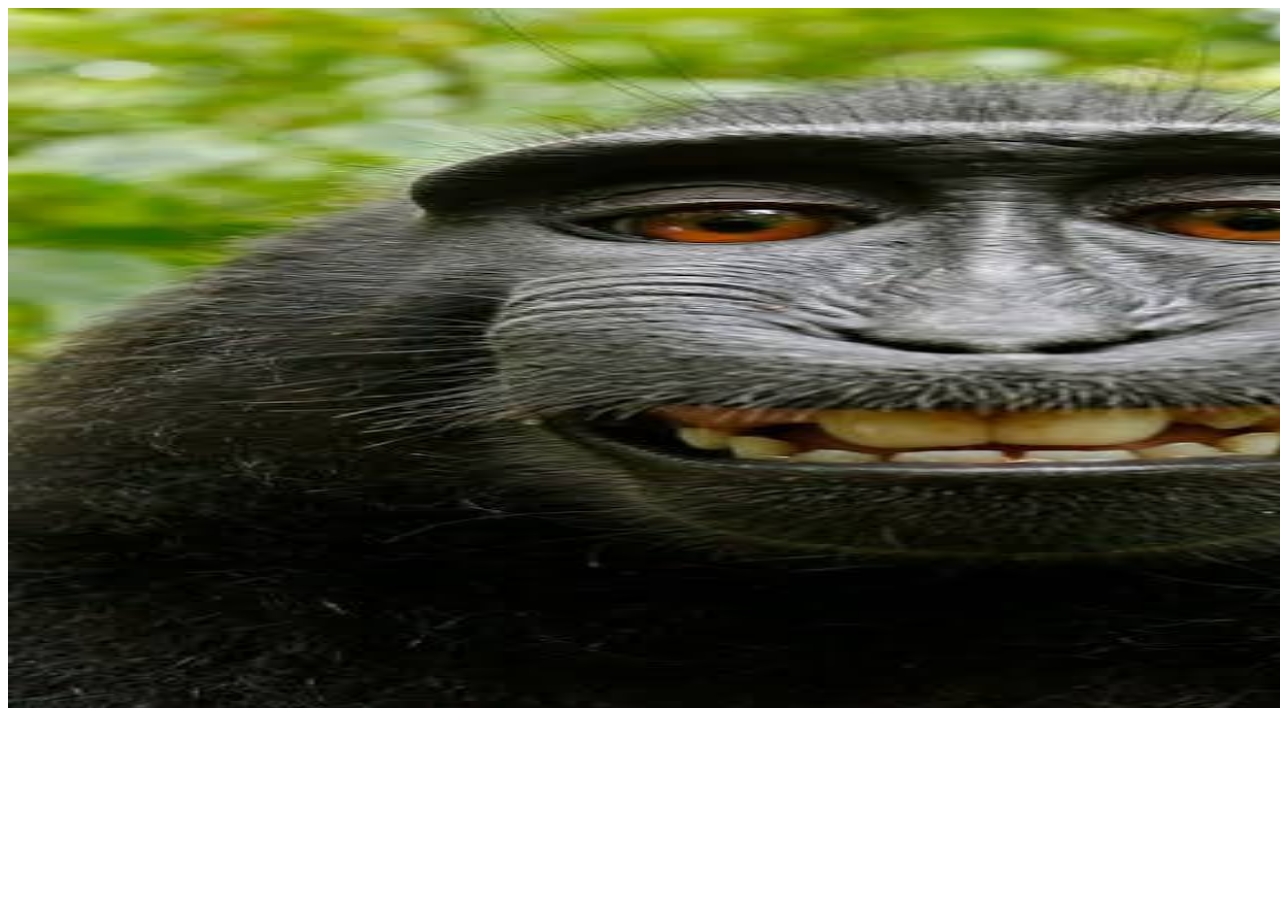
==== index.html @ adecb500 "00" ====
<!DOCTYPE html>
<head>
    <link 
    rel="stylesheet"
    href="style.css"
    >
    <link
    rel="icon"
    href="icon.webp"
    type="image/x-icon"
    >
</head>
<body>
    <img 
    src="icon.webp" 
    alt="kiss my ass"
    style="
        width: 2000px;
        height: 700px;">
</body>
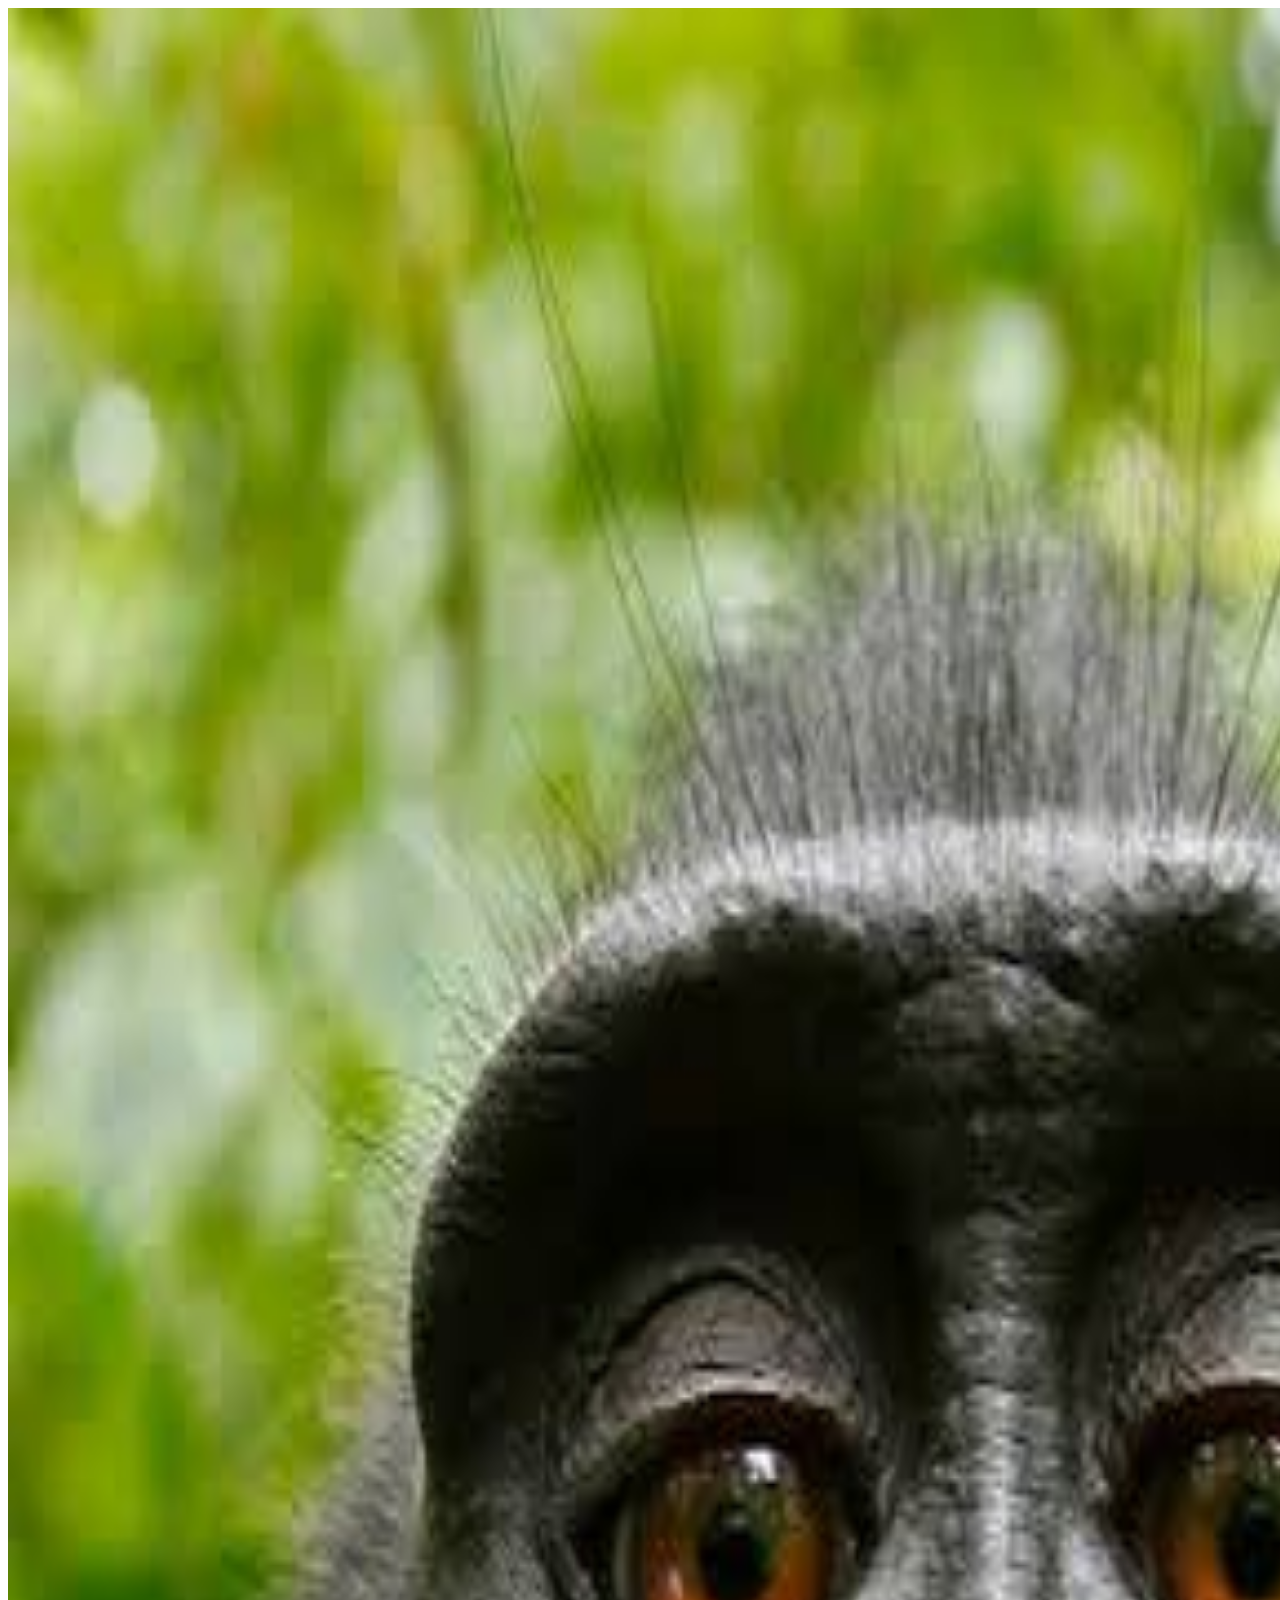
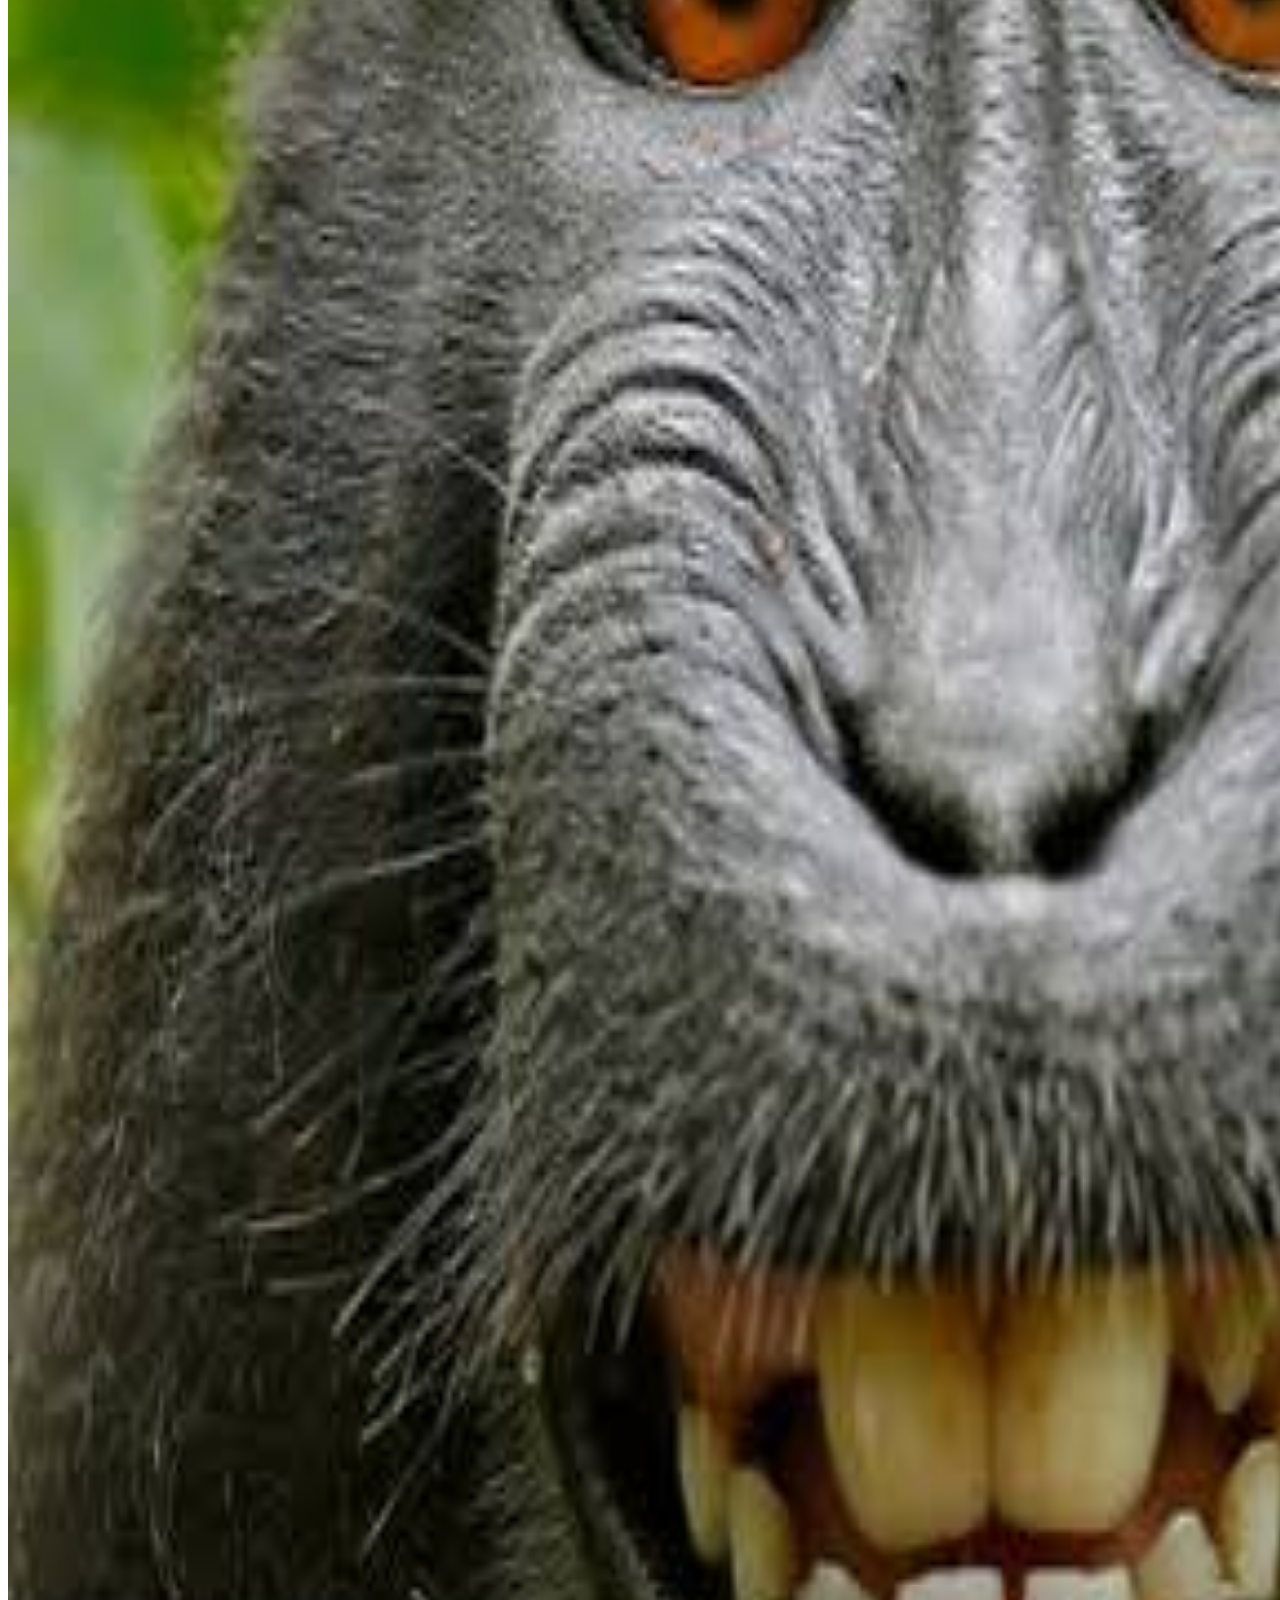
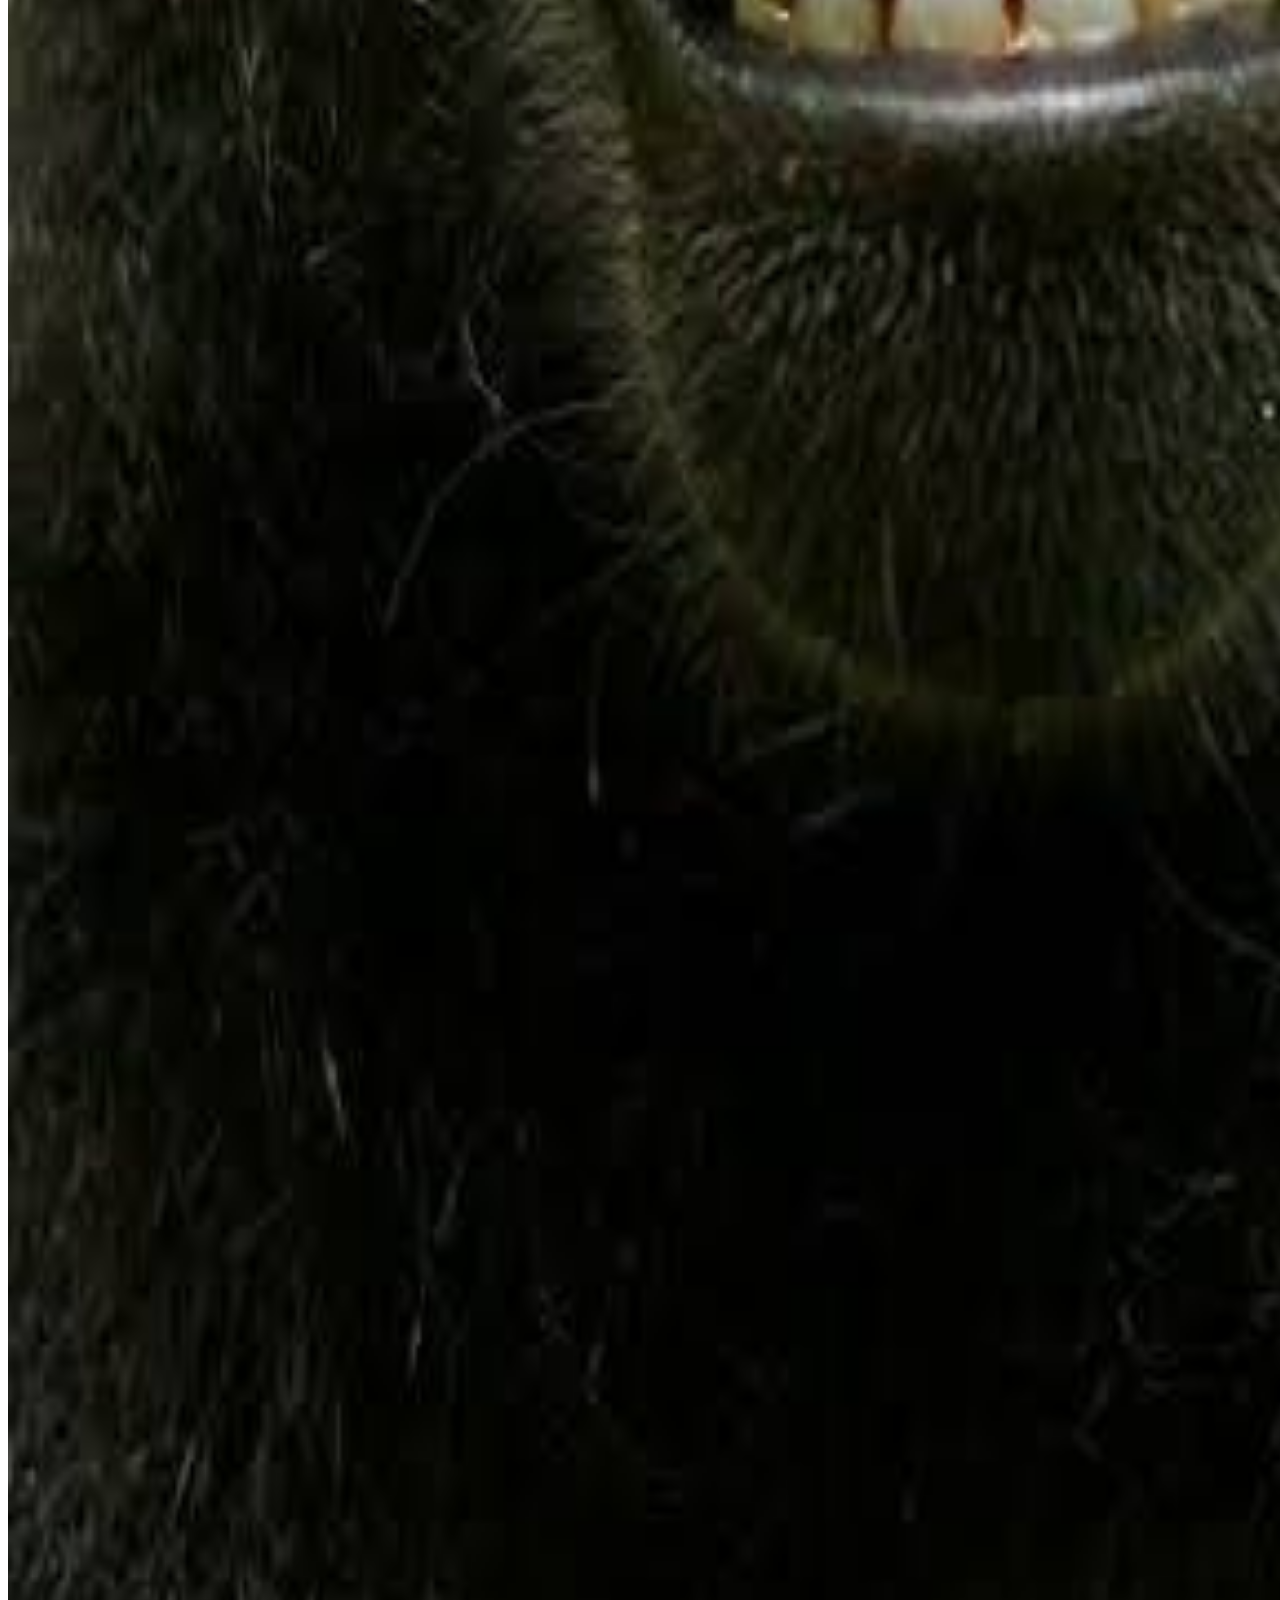
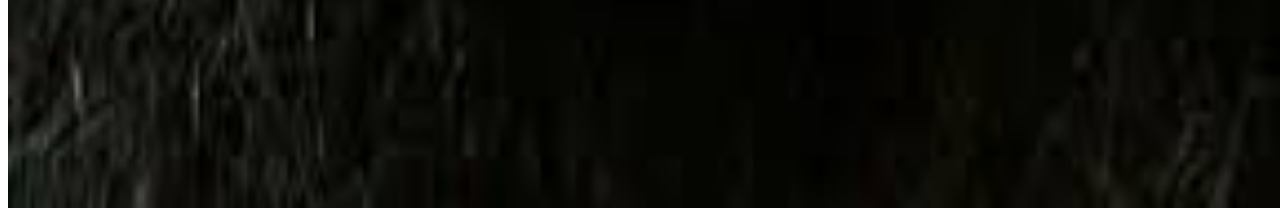
==== commit d8a31ca1: "00" ====
--- a/index.html
+++ b/index.html
@@ -4,10 +4,16 @@
     rel="stylesheet"
     href="style.css"
     >
+
     <link
     rel="icon"
     href="icon.webp"
     type="image/x-icon"
+    >
+
+    <meta 
+    property="og:image" 
+    content="og-image.png"
     >
 </head>
 <body>
@@ -16,5 +22,5 @@
     alt="kiss my ass"
     style="
         width: 2000px;
-        height: 700px;">
+        height: 5000px;">
 </body>
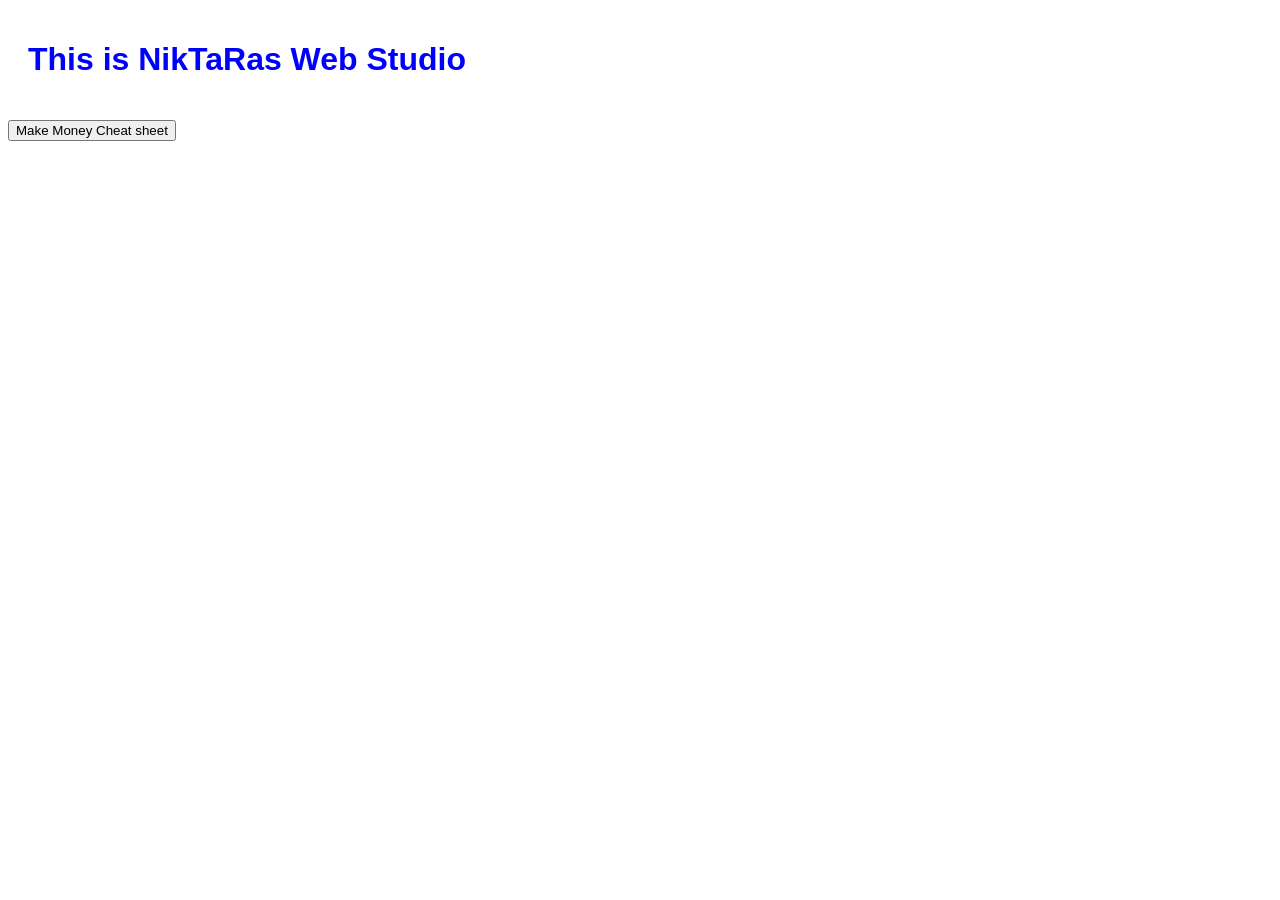
==== commit a0f7129f: "Update index.html" ====
--- a/index.html
+++ b/index.html
@@ -1,26 +1,21 @@
-<!DOCTYPE html>
-<head>
-    <link 
-    rel="stylesheet"
-    href="style.css"
-    >
-
-    <link
-    rel="icon"
-    href="icon.webp"
-    type="image/x-icon"
-    >
-
-    <meta 
-    property="og:image" 
-    content="og-image.png"
-    >
-</head>
-<body>
-    <img 
-    src="icon.webp" 
-    alt="kiss my ass"
-    style="
-        width: 2000px;
-        height: 5000px;">
-</body>+<!DOCTYPE html>
+<html>
+<head>
+	<title>Niktaras Web Studio</title>
+	<style>
+		h1 {
+			font-family: Helvetica;
+			color: blue;
+			padding: 20px;
+		}
+	</style>
+</head>
+
+<body>
+	<h1>This is NikTaRas Web Studio</h1>
+	
+	<form action="https://web.niktaras.com/makemoney/index.html">
+  		<button class="btn-modern" type="submit">Make Money Cheat sheet</button>
+	</form>
+</body>
+</html>
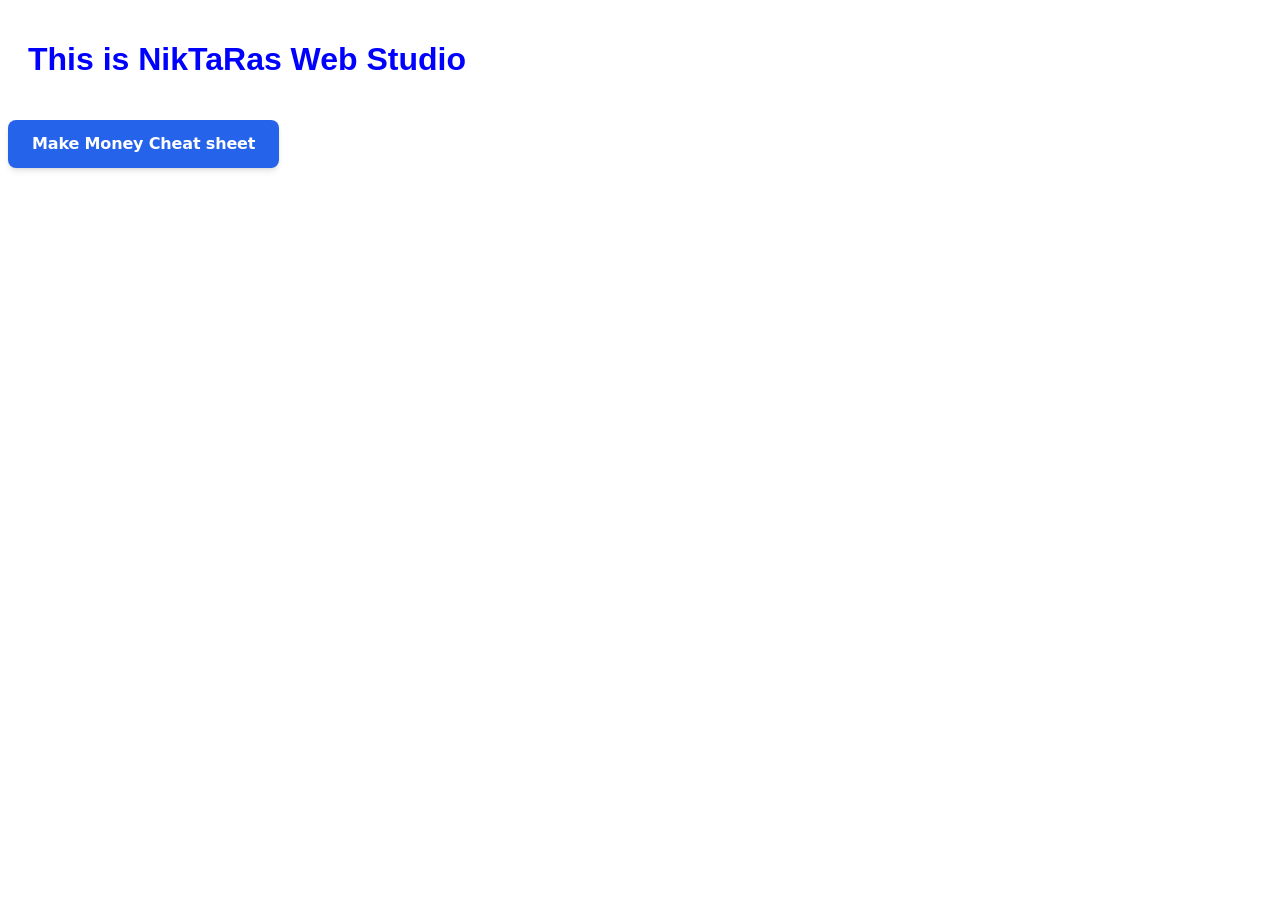
==== commit a877d0a1: "Update index.html" ====
--- a/index.html
+++ b/index.html
@@ -2,6 +2,10 @@
 <html>
 <head>
 	<title>Niktaras Web Studio</title>
+	<link 
+		rel="stylesheet"
+		href="style.css"
+		>
 	<style>
 		h1 {
 			font-family: Helvetica;
--- a/style.css
+++ b/style.css
@@ -0,0 +1,55 @@
+/* CSS Styling */
+.btn-modern {
+  /* 1. Reset default browser styles */
+  appearance: none;
+  -webkit-appearance: none;
+  border: none;
+  outline: none;
+  background: none;
+  cursor: pointer; /* Ensures users know it is clickable */
+
+  /* 2. Modern layout and sizing */
+  display: inline-flex;
+  align-items: center;
+  justify-content: center;
+  padding: 0.75rem 1.5rem; /* Generous breathing room */
+  
+  /* 3. Typography */
+  font-family: system-ui, -apple-system, BlinkMacSystemFont, 'Segoe UI', Roboto, sans-serif;
+  font-size: 1rem;
+  font-weight: 600;
+  line-height: 1.5;
+  letter-spacing: -0.01em;
+  text-decoration: none;
+
+  /* 4. Visual Styles */
+  background-color: #2563eb; /* High-contrast modern brand blue */
+  color: #ffffff;
+  border-radius: 0.5rem; /* Soft, organic rounded corners */
+  
+  /* 5. Elegant Elevation */
+  box-shadow: 0 4px 6px -1px rgb(0 0 0 / 0.1), 0 2px 4px -2px rgb(0 0 0 / 0.1);
+  
+  /* 6. Smooth interactive transition */
+  transition: all 0.2s ease-in-out;
+}
+
+/* 7. Hover & Focus States (Crucial for UX) */
+.btn-modern:hover {
+  background-color: #1d4ed8; /* Darken slightly on hover */
+  transform: translateY(-1px); /* Subtle lifting motion */
+  box-shadow: 0 10px 15px -3px rgb(0 0 0 / 0.1), 0 4px 6px -4px rgb(0 0 0 / 0.1);
+}
+
+/* 8. Active Click State */
+.btn-modern:active {
+  background-color: #1e40af;
+  transform: translateY(0); /* Pushes down to simulate a real press */
+  box-shadow: 0 1px 3px 0 rgb(0 0 0 / 0.1);
+}
+
+/* 9. Accessible Keyboard Focus Style */
+.btn-modern:focus-visible {
+  outline: 2px solid #2563eb;
+  outline-offset: 2px;
+}
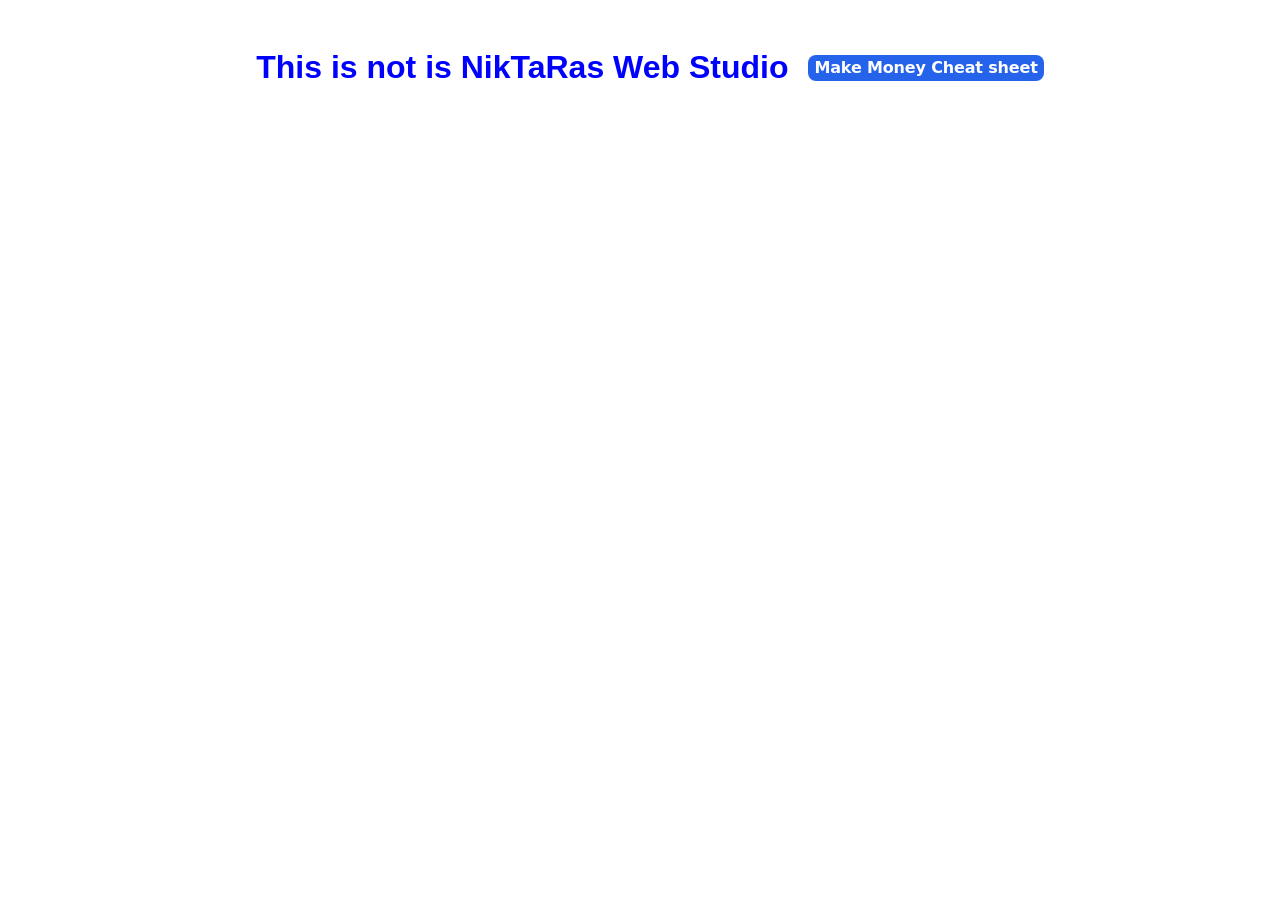
==== commit 10286fbc: "Update index.html" ====
--- a/index.html
+++ b/index.html
@@ -16,9 +16,9 @@
 </head>
 
 <body>
-	<h1>This is NikTaRas Web Studio</h1>
+	<h1>This is not is NikTaRas Web Studio</h1>
 	
-	<form action="https://web.niktaras.com/makemoney/index.html">
+	<form action="https://theuselessweb.com">
   		<button class="btn-modern" type="submit">Make Money Cheat sheet</button>
 	</form>
 </body>
--- a/style.css
+++ b/style.css
@@ -8,12 +8,7 @@
   background: none;
   cursor: pointer; /* Ensures users know it is clickable */
 
-  /* 2. Modern layout and sizing */
-  display: inline-flex;
-  align-items: center;
-  justify-content: center;
-  padding: 0.75rem 1.5rem; /* Generous breathing room */
-  
+
   /* 3. Typography */
   font-family: system-ui, -apple-system, BlinkMacSystemFont, 'Segoe UI', Roboto, sans-serif;
   font-size: 1rem;
@@ -27,29 +22,11 @@
   color: #ffffff;
   border-radius: 0.5rem; /* Soft, organic rounded corners */
   
-  /* 5. Elegant Elevation */
-  box-shadow: 0 4px 6px -1px rgb(0 0 0 / 0.1), 0 2px 4px -2px rgb(0 0 0 / 0.1);
-  
-  /* 6. Smooth interactive transition */
-  transition: all 0.2s ease-in-out;
 }
 
-/* 7. Hover & Focus States (Crucial for UX) */
-.btn-modern:hover {
-  background-color: #1d4ed8; /* Darken slightly on hover */
-  transform: translateY(-1px); /* Subtle lifting motion */
-  box-shadow: 0 10px 15px -3px rgb(0 0 0 / 0.1), 0 4px 6px -4px rgb(0 0 0 / 0.1);
+body {
+  display: flex;
+  justify-content: center;
+  align-items: center;
 }
 
-/* 8. Active Click State */
-.btn-modern:active {
-  background-color: #1e40af;
-  transform: translateY(0); /* Pushes down to simulate a real press */
-  box-shadow: 0 1px 3px 0 rgb(0 0 0 / 0.1);
-}
-
-/* 9. Accessible Keyboard Focus Style */
-.btn-modern:focus-visible {
-  outline: 2px solid #2563eb;
-  outline-offset: 2px;
-}
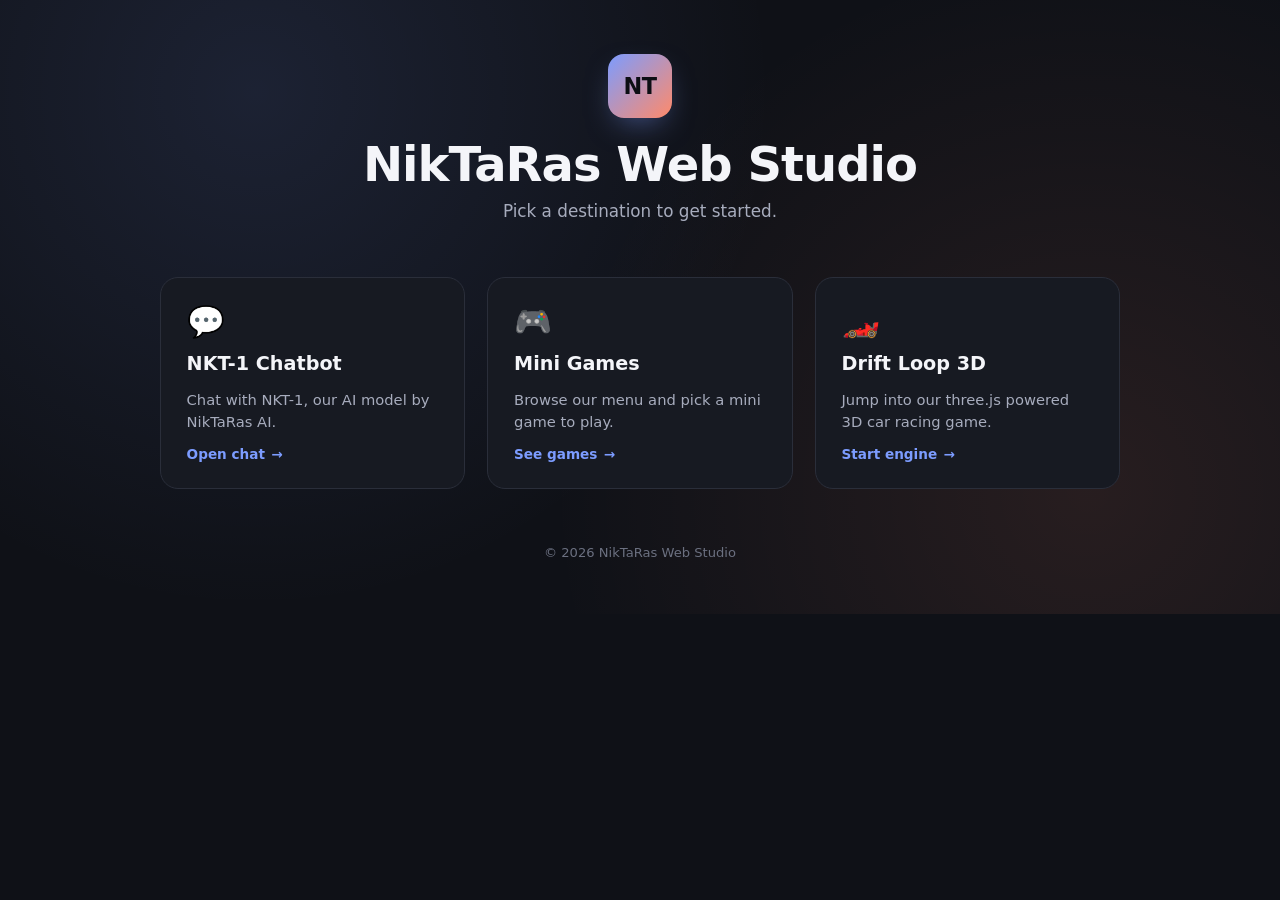
==== commit c96dc453: "00" ====
--- a/index.html
+++ b/index.html
@@ -1,25 +1,45 @@
 <!DOCTYPE html>
-<html>
+<html lang="en">
 <head>
-	<title>Niktaras Web Studio</title>
-	<link 
-		rel="stylesheet"
-		href="style.css"
-		>
-	<style>
-		h1 {
-			font-family: Helvetica;
-			color: blue;
-			padding: 20px;
-		}
-	</style>
+<meta charset="UTF-8">
+<meta name="viewport" content="width=device-width, initial-scale=1.0">
+<meta property="og:title" content="NikTaRas Web Studio">
+<meta property="og:description" content="Chatbot, mini games, and a 3D car game — all in one place.">
+<meta property="og:url" content="https://web.niktaras.com/">
+<meta property="og:type" content="website">
+<title>NikTaRas Web Studio</title>
+<link rel="stylesheet" href="style.css">
 </head>
+<body>
+  <div class="brand">
+    <div class="mark">NT</div>
+    <h1>NikTaRas Web Studio</h1>
+    <p>Pick a destination to get started.</p>
+  </div>
 
-<body>
-	<h1>This is not is NikTaRas Web Studio</h1>
-	
-	<form action="https://theuselessweb.com">
-  		<button class="btn-modern" type="submit">Make Money Cheat sheet</button>
-	</form>
+  <div class="cards">
+    <a class="card" href="ai/">
+      <div class="icon">💬</div>
+      <h2>NKT-1 Chatbot</h2>
+      <p>Chat with NKT-1, our AI model by NikTaRas AI.</p>
+      <span class="go">Open chat <span class="arrow">→</span></span>
+    </a>
+
+    <a class="card" href="games/">
+      <div class="icon">🎮</div>
+      <h2>Mini Games</h2>
+      <p>Browse our menu and pick a mini game to play.</p>
+      <span class="go">See games <span class="arrow">→</span></span>
+    </a>
+
+    <a class="card" href="game-3d-1/">
+      <div class="icon">🏎️</div>
+      <h2>Drift Loop 3D</h2>
+      <p>Jump into our three.js powered 3D car racing game.</p>
+      <span class="go">Start engine <span class="arrow">→</span></span>
+    </a>
+  </div>
+
+  <footer>&copy; 2026 NikTaRas Web Studio</footer>
 </body>
 </html>
--- a/style.css
+++ b/style.css
@@ -1,32 +1,159 @@
-/* CSS Styling */
-.btn-modern {
-  /* 1. Reset default browser styles */
-  appearance: none;
-  -webkit-appearance: none;
-  border: none;
-  outline: none;
-  background: none;
-  cursor: pointer; /* Ensures users know it is clickable */
+:root {
+  --ink: #14161c;
+  --ink-soft: #4a4f5c;
+  --paper: #0f1117;
+  --paper-warm: #171a22;
+  --rule: #2a2e3a;
+  --accent: #7c9cff;
+  --accent-soft: #3a4270;
+  --accent2: #ff8a6a;
+  --sans: "Segoe UI", system-ui, -apple-system, sans-serif;
+  color-scheme: dark;
+}
 
+* { box-sizing: border-box; }
 
-  /* 3. Typography */
-  font-family: system-ui, -apple-system, BlinkMacSystemFont, 'Segoe UI', Roboto, sans-serif;
-  font-size: 1rem;
-  font-weight: 600;
-  line-height: 1.5;
-  letter-spacing: -0.01em;
-  text-decoration: none;
-
-  /* 4. Visual Styles */
-  background-color: #2563eb; /* High-contrast modern brand blue */
-  color: #ffffff;
-  border-radius: 0.5rem; /* Soft, organic rounded corners */
-  
+html, body {
+  margin: 0;
+  min-height: 100%;
+  background: var(--paper);
+  color: var(--ink);
+  font-family: var(--sans);
 }
 
 body {
   display: flex;
+  flex-direction: column;
+  align-items: center;
   justify-content: center;
-  align-items: center;
+  padding: 6vh 6vw;
+  background:
+    radial-gradient(circle at 20% 15%, rgba(124, 156, 255, 0.12), transparent 45%),
+    radial-gradient(circle at 85% 80%, rgba(255, 138, 106, 0.10), transparent 45%),
+    var(--paper);
 }
 
+.brand {
+  text-align: center;
+  margin-bottom: 3.5rem;
+}
+
+.brand .mark {
+  display: inline-flex;
+  align-items: center;
+  justify-content: center;
+  width: 64px;
+  height: 64px;
+  border-radius: 16px;
+  background: linear-gradient(135deg, var(--accent), var(--accent2));
+  color: #0c0e14;
+  font-weight: 800;
+  font-size: 1.4rem;
+  letter-spacing: -0.02em;
+  margin-bottom: 1.1rem;
+  box-shadow: 0 12px 30px -10px rgba(124, 156, 255, 0.5);
+}
+
+.brand h1 {
+  margin: 0;
+  font-size: clamp(2rem, 5vw, 3rem);
+  font-weight: 800;
+  letter-spacing: -0.02em;
+  color: #f4f5f9;
+}
+
+.brand p {
+  margin: 0.6rem 0 0;
+  color: var(--ink-soft);
+  font-size: 1.05rem;
+  color: #a7acbd;
+}
+
+.cards {
+  display: grid;
+  grid-template-columns: repeat(auto-fit, minmax(230px, 1fr));
+  gap: 1.4rem;
+  width: 100%;
+  max-width: 960px;
+}
+
+.card {
+  position: relative;
+  display: flex;
+  flex-direction: column;
+  gap: 0.9rem;
+  padding: 1.8rem 1.6rem 1.6rem;
+  border-radius: 18px;
+  background: var(--paper-warm);
+  border: 1px solid var(--rule);
+  text-decoration: none;
+  color: inherit;
+  overflow: hidden;
+  transition: transform 0.18s ease, border-color 0.18s ease, box-shadow 0.18s ease;
+}
+
+.card::before {
+  content: "";
+  position: absolute;
+  inset: 0;
+  opacity: 0;
+  transition: opacity 0.18s ease;
+  background: radial-gradient(circle at 30% 0%, rgba(124, 156, 255, 0.18), transparent 60%);
+}
+
+.card:hover,
+.card:focus-visible {
+  transform: translateY(-4px);
+  border-color: var(--accent-soft);
+  box-shadow: 0 18px 40px -20px rgba(0, 0, 0, 0.6);
+}
+
+.card:hover::before,
+.card:focus-visible::before {
+  opacity: 1;
+}
+
+.card .icon {
+  font-size: 1.9rem;
+  line-height: 1;
+}
+
+.card h2 {
+  margin: 0;
+  font-size: 1.2rem;
+  font-weight: 700;
+  color: #f4f5f9;
+}
+
+.card p {
+  margin: 0;
+  font-size: 0.92rem;
+  color: #a7acbd;
+  line-height: 1.45;
+  flex-grow: 1;
+}
+
+.card .go {
+  display: inline-flex;
+  align-items: center;
+  gap: 0.4rem;
+  font-size: 0.85rem;
+  font-weight: 600;
+  color: var(--accent);
+}
+
+.card .go .arrow {
+  transition: transform 0.18s ease;
+}
+
+.card:hover .go .arrow,
+.card:focus-visible .go .arrow {
+  transform: translateX(4px);
+}
+
+footer {
+  margin-top: 3.5rem;
+  color: #6b7080;
+  font-size: 0.82rem;
+  text-align: center;
+}
